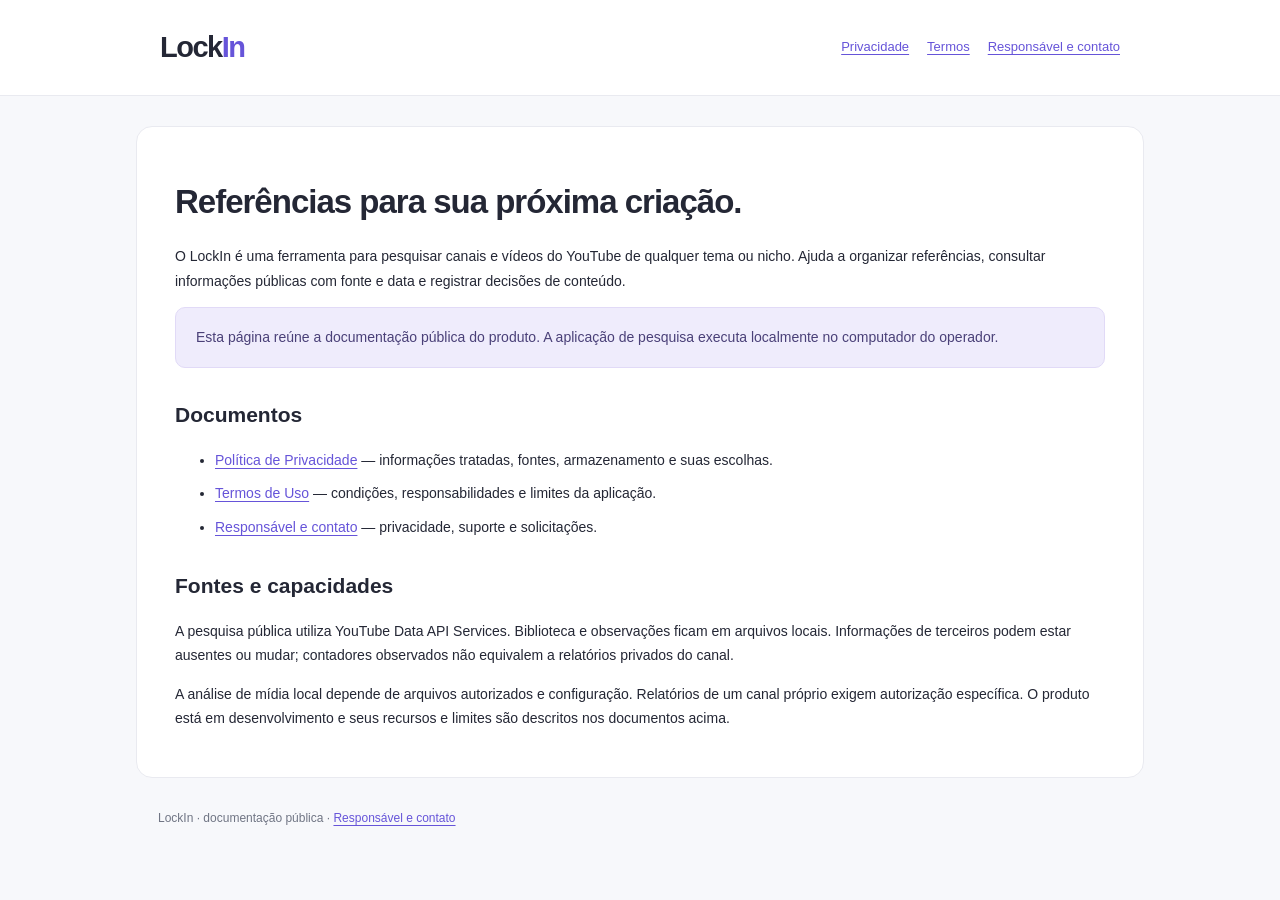
==== index.html @ 64b16fbe "Publicar documentos do LockIn" ====
<!doctype html>
<html lang="pt-BR"><head><meta charset="utf-8"><meta name="viewport" content="width=device-width,initial-scale=1"><meta name="robots" content="noindex"><meta name="description" content="Documentação, Política de Privacidade e Termos de Uso do LockIn, ferramenta de pesquisa de canais e vídeos de qualquer tema."><title>LockIn · Documentação</title><link rel="stylesheet" href="legal/legal.css"></head><body>
<a class="skip" href="#content">Ir para o conteúdo</a><header><a class="brand" href="./">Lock<span>In</span></a><nav aria-label="Documentos"><a href="legal/privacy.html">Privacidade</a><a href="legal/terms.html">Termos</a><a href="legal/contact.html">Responsável e contato</a></nav></header>
<main id="content"><h1>Referências para sua próxima criação.</h1><p>O LockIn é uma ferramenta para pesquisar canais e vídeos do YouTube de qualquer tema ou nicho. Ajuda a organizar referências, consultar informações públicas com fonte e data e registrar decisões de conteúdo.</p><div class="notice"><p>Esta página reúne a documentação pública do produto. A aplicação de pesquisa executa localmente no computador do operador.</p></div><section><h2>Documentos</h2><ul><li><a href="legal/privacy.html">Política de Privacidade</a> — informações tratadas, fontes, armazenamento e suas escolhas.</li><li><a href="legal/terms.html">Termos de Uso</a> — condições, responsabilidades e limites da aplicação.</li><li><a href="legal/contact.html">Responsável e contato</a> — privacidade, suporte e solicitações.</li></ul></section><section><h2>Fontes e capacidades</h2><p>A pesquisa pública utiliza YouTube Data API Services. Biblioteca e observações ficam em arquivos locais. Informações de terceiros podem estar ausentes ou mudar; contadores observados não equivalem a relatórios privados do canal.</p><p>A análise de mídia local depende de arquivos autorizados e configuração. Relatórios de um canal próprio exigem autorização específica. O produto está em desenvolvimento e seus recursos e limites são descritos nos documentos acima.</p></section></main><footer>LockIn · documentação pública · <a href="legal/contact.html">Responsável e contato</a></footer></body></html>
---- legal/legal.css ----
:root{font-family:Inter,-apple-system,BlinkMacSystemFont,"Segoe UI",sans-serif;color:#242735;background:#f7f8fb;line-height:1.75;--accent:#6654d9}*{box-sizing:border-box}body{margin:0}header{background:white;border-bottom:1px solid #e9eaf0;padding:22px max(24px,calc((100vw - 960px)/2));display:flex;align-items:center;justify-content:space-between;gap:24px;flex-wrap:wrap}.brand{font-size:29px;font-weight:780;letter-spacing:-1.5px;text-decoration:none;color:#242735}.brand span{color:var(--accent)}nav{display:flex;gap:18px;flex-wrap:wrap;font-size:13px}a{color:var(--accent);text-underline-offset:3px}a:focus-visible{outline:3px solid #a59aed;outline-offset:4px}main{max-width:1008px;margin:30px auto;padding:32px 38px;background:white;border:1px solid #e9eaf0;border-radius:16px}h1{font-size:33px;letter-spacing:-1px;line-height:1.25}h2{font-size:21px;line-height:1.45;margin-top:32px}h3{font-size:17px}p,li{font-size:14px}li{margin:9px 0}.version{font-size:12px;color:#707584}.notice{background:#efecfc;border:1px solid #e1daf7;color:#4a4078;border-radius:10px;padding:17px 20px}.notice p{margin:0}footer{max-width:1008px;margin:20px auto 40px;padding:0 22px;font-size:12px;color:#707584;line-height:1.8}.table-scroll{overflow:auto}table{border-collapse:collapse;width:100%;font-size:13px}th,td{text-align:left;padding:14px 12px;border:1px solid #e9eaf0;vertical-align:top}th{background:#f7f8fb}.contact-card{font-size:17px;overflow-wrap:anywhere}code{font-size:12px;overflow-wrap:anywhere}.skip{position:absolute;left:-9999px}.skip:focus{position:fixed;top:12px;left:12px;background:white;padding:12px;z-index:3}@media(max-width:600px){header{padding:20px}main{margin:18px 12px;padding:22px 18px}h1{font-size:28px}h2{font-size:20px}nav{gap:13px}th,td{min-width:130px}}@media print{body{background:white}header,footer,.skip{display:none}main{border:0;margin:0;padding:0;max-width:none}h1{font-size:25px}h2{font-size:18px;break-after:avoid}p,li,th,td{font-size:10pt}.notice{background:none;border:1px solid #bbb}a{color:inherit}section,tr{break-inside:avoid}}
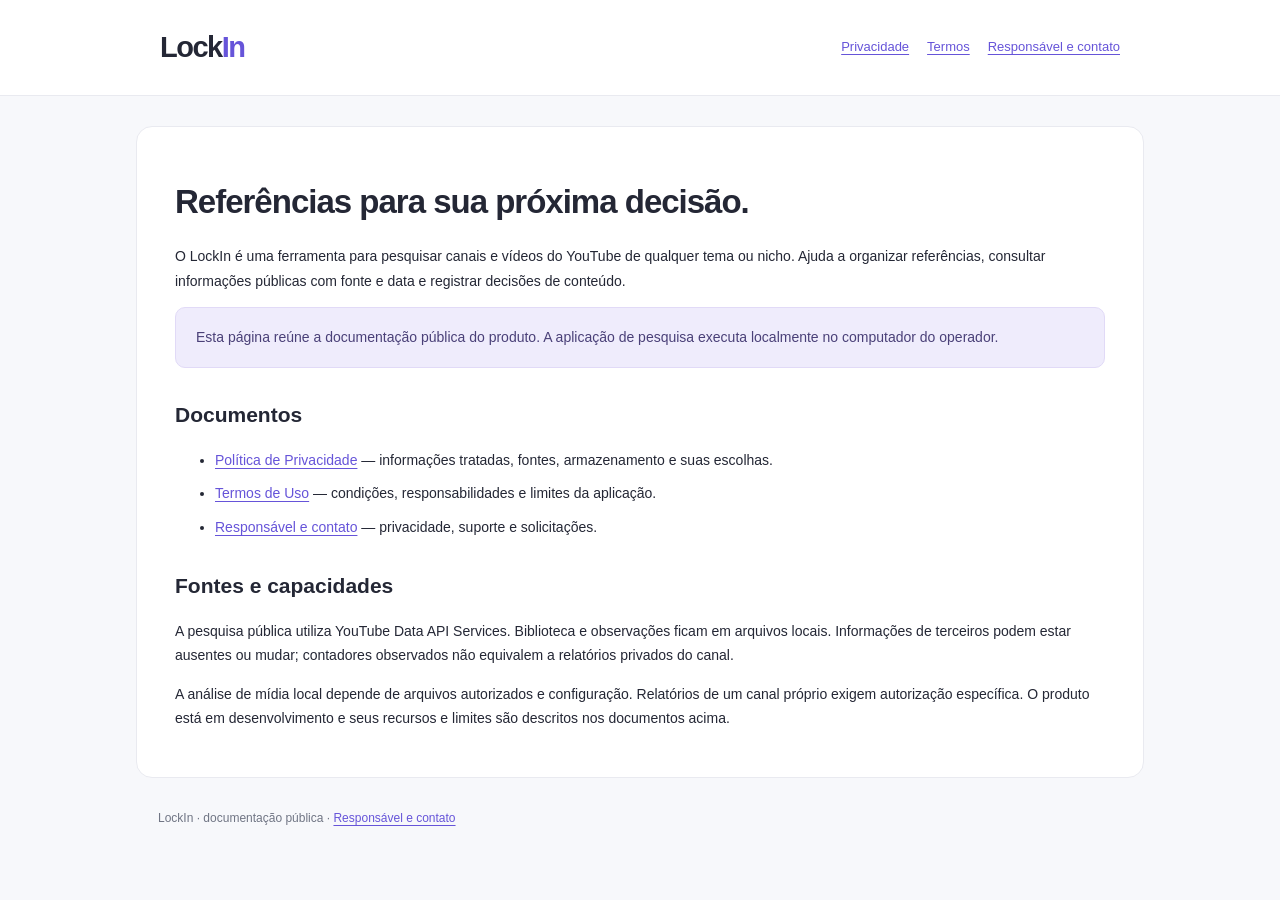
==== commit 9b75b97b: "docs: align r20 with marketing and analysis scope" ====
--- a/index.html
+++ b/index.html
@@ -1,4 +1,4 @@
 <!doctype html>
 <html lang="pt-BR"><head><meta charset="utf-8"><meta name="viewport" content="width=device-width,initial-scale=1"><meta name="robots" content="noindex"><meta name="description" content="Documentação, Política de Privacidade e Termos de Uso do LockIn, ferramenta de pesquisa de canais e vídeos de qualquer tema."><title>LockIn · Documentação</title><link rel="stylesheet" href="legal/legal.css"></head><body>
 <a class="skip" href="#content">Ir para o conteúdo</a><header><a class="brand" href="./">Lock<span>In</span></a><nav aria-label="Documentos"><a href="legal/privacy.html">Privacidade</a><a href="legal/terms.html">Termos</a><a href="legal/contact.html">Responsável e contato</a></nav></header>
-<main id="content"><h1>Referências para sua próxima criação.</h1><p>O LockIn é uma ferramenta para pesquisar canais e vídeos do YouTube de qualquer tema ou nicho. Ajuda a organizar referências, consultar informações públicas com fonte e data e registrar decisões de conteúdo.</p><div class="notice"><p>Esta página reúne a documentação pública do produto. A aplicação de pesquisa executa localmente no computador do operador.</p></div><section><h2>Documentos</h2><ul><li><a href="legal/privacy.html">Política de Privacidade</a> — informações tratadas, fontes, armazenamento e suas escolhas.</li><li><a href="legal/terms.html">Termos de Uso</a> — condições, responsabilidades e limites da aplicação.</li><li><a href="legal/contact.html">Responsável e contato</a> — privacidade, suporte e solicitações.</li></ul></section><section><h2>Fontes e capacidades</h2><p>A pesquisa pública utiliza YouTube Data API Services. Biblioteca e observações ficam em arquivos locais. Informações de terceiros podem estar ausentes ou mudar; contadores observados não equivalem a relatórios privados do canal.</p><p>A análise de mídia local depende de arquivos autorizados e configuração. Relatórios de um canal próprio exigem autorização específica. O produto está em desenvolvimento e seus recursos e limites são descritos nos documentos acima.</p></section></main><footer>LockIn · documentação pública · <a href="legal/contact.html">Responsável e contato</a></footer></body></html>+<main id="content"><h1>Referências para sua próxima decisão.</h1><p>O LockIn é uma ferramenta para pesquisar canais e vídeos do YouTube de qualquer tema ou nicho. Ajuda a organizar referências, consultar informações públicas com fonte e data e registrar decisões de conteúdo.</p><div class="notice"><p>Esta página reúne a documentação pública do produto. A aplicação de pesquisa executa localmente no computador do operador.</p></div><section><h2>Documentos</h2><ul><li><a href="legal/privacy.html">Política de Privacidade</a> — informações tratadas, fontes, armazenamento e suas escolhas.</li><li><a href="legal/terms.html">Termos de Uso</a> — condições, responsabilidades e limites da aplicação.</li><li><a href="legal/contact.html">Responsável e contato</a> — privacidade, suporte e solicitações.</li></ul></section><section><h2>Fontes e capacidades</h2><p>A pesquisa pública utiliza YouTube Data API Services. Biblioteca e observações ficam em arquivos locais. Informações de terceiros podem estar ausentes ou mudar; contadores observados não equivalem a relatórios privados do canal.</p><p>A análise de mídia local depende de arquivos autorizados e configuração. Relatórios de um canal próprio exigem autorização específica. O produto está em desenvolvimento e seus recursos e limites são descritos nos documentos acima.</p></section></main><footer>LockIn · documentação pública · <a href="legal/contact.html">Responsável e contato</a></footer></body></html>
